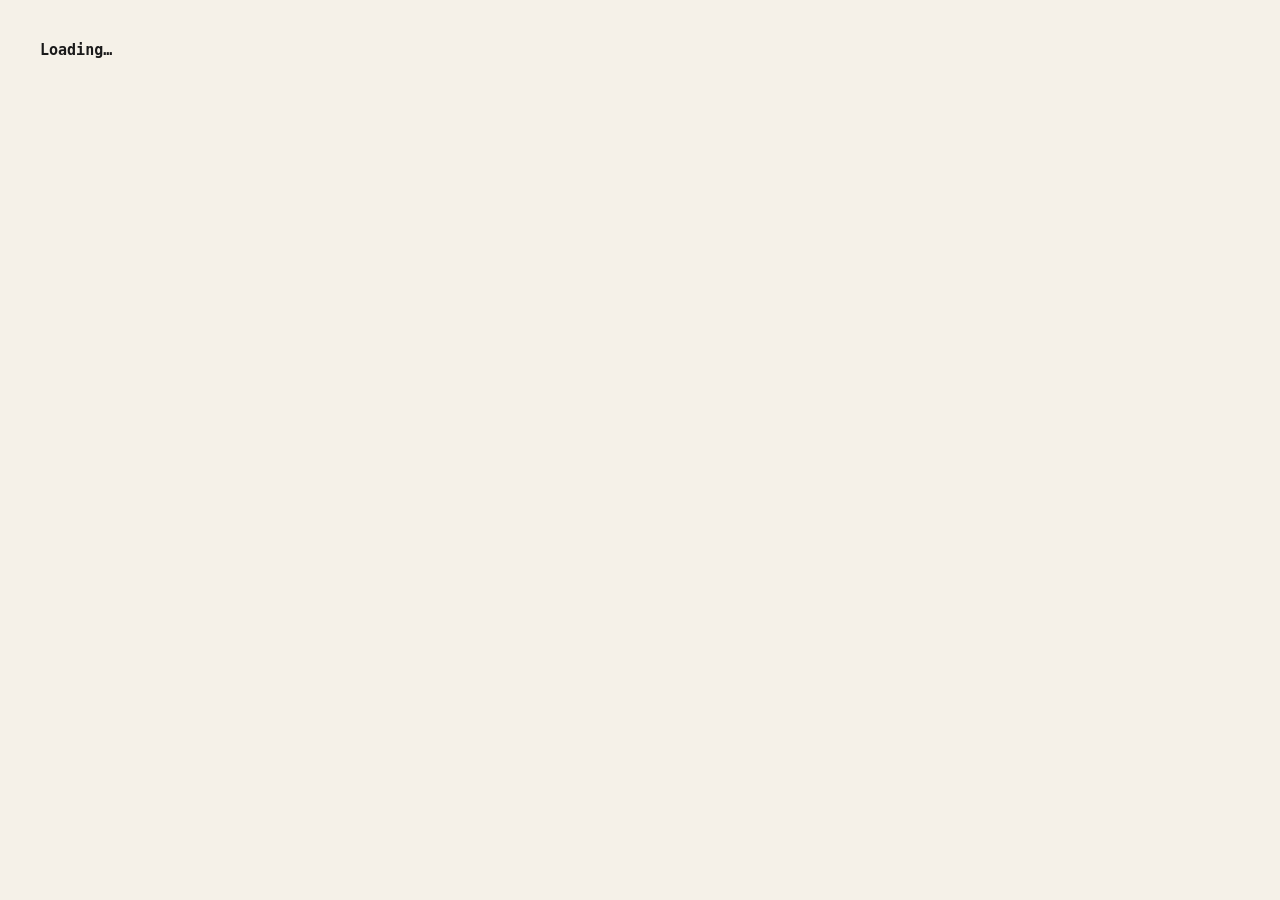
==== assets/web_admin/index.html @ db5f168c "feat(host): working desktop-admin web app + wire flutter_foreground_task Desktop admin (PRD §13.4) —" ====
<!doctype html>
<html lang="en">
<head>
  <meta charset="utf-8" />
  <meta name="viewport" content="width=device-width, initial-scale=1" />
  <title>Canteen Admin</title>
  <link rel="stylesheet" href="styles.css" />
</head>
<body>
  <div id="app">
    <div class="boot">Loading…</div>
  </div>
  <div id="toast" class="toast" hidden></div>
  <script src="app.js"></script>
</body>
</html>
---- assets/web_admin/styles.css ----
/* Neobrutalism desktop-admin — mirrors lib/ui/theme/tokens.dart (PRD §14).
   Restrained intensity throughout: this is a dense data surface, not an
   action moment. Thick flat borders, hard offset shadows, no rounding,
   blocky mono type, 8-point spacing. */

:root {
  --bg: #f5f1e8;
  --surface: #ffffff;
  --surface-muted: #e9e4d6;
  --ink: #1a1a1a;
  --accent: #2b6cf6;
  --on-accent: #ffffff;
  --accept: #1e8e4e;
  --reject: #d62d2d;
  --warn: #e8a317;
  --on-warn: #1a1a1a;
  --border: 3px;
  --border-bold: 5px;
  --shadow: 3px 3px 0 var(--ink);
  --shadow-bold: 6px 6px 0 var(--ink);
  --s-xs: 4px; --s-sm: 8px; --s-md: 16px; --s-lg: 24px; --s-xl: 32px;
  font-family: "Roboto Mono", ui-monospace, SFMono-Regular, Menlo, Consolas, monospace;
}

* { box-sizing: border-box; }
html, body { margin: 0; padding: 0; background: var(--bg); color: var(--ink); }
body { font-size: 15px; line-height: 1.4; }

h1 { font-size: 26px; font-weight: 700; margin: 0 0 var(--s-md); }
h2 { font-size: 19px; font-weight: 700; margin: 0 0 var(--s-sm); }
h3 { font-size: 15px; font-weight: 700; text-transform: uppercase; letter-spacing: .04em; margin: var(--s-lg) 0 var(--s-sm); }
a { color: var(--accent); }
.boot { padding: 40px; font-weight: 700; }

/* Layout ------------------------------------------------------------------ */
.shell { display: grid; grid-template-columns: 240px 1fr; min-height: 100vh; }
nav.side {
  background: var(--surface);
  border-right: var(--border-bold) solid var(--ink);
  padding: var(--s-md);
  display: flex; flex-direction: column; gap: var(--s-xs);
}
nav.side .brand { font-weight: 700; font-size: 18px; margin-bottom: var(--s-md); }
nav.side a {
  display: block; padding: var(--s-sm) var(--s-md);
  border: var(--border) solid var(--ink); background: var(--surface);
  color: var(--ink); text-decoration: none; font-weight: 700; font-size: 13px;
}
nav.side a.active { background: var(--accent); color: var(--on-accent); box-shadow: var(--shadow); }
nav.side .spacer { flex: 1; }
main { padding: var(--s-lg); overflow: auto; }

/* Cards / tables -------------------------------------------------------- */
.card {
  background: var(--surface);
  border: var(--border) solid var(--ink);
  box-shadow: var(--shadow);
  padding: var(--s-md);
  margin-bottom: var(--s-md);
}
.row { display: flex; gap: var(--s-sm); flex-wrap: wrap; align-items: center; }
.row.between { justify-content: space-between; }
.grid2 { display: grid; grid-template-columns: 1fr 1fr; gap: var(--s-md); }
.muted { color: #555; font-size: 13px; }

table { width: 100%; border-collapse: collapse; background: var(--surface); }
th, td { border: var(--border) solid var(--ink); padding: var(--s-sm); text-align: left; font-size: 13px; }
th { background: var(--surface-muted); text-transform: uppercase; letter-spacing: .03em; }
tbody tr:hover { background: #faf8f2; }

/* Controls ------------------------------------------------------------ */
label { display: block; font-size: 12px; font-weight: 700; text-transform: uppercase; margin: var(--s-sm) 0 var(--s-xs); }
input, select, textarea {
  width: 100%; padding: var(--s-sm) var(--s-md);
  border: var(--border) solid var(--ink); background: var(--surface);
  font: inherit; color: var(--ink);
}
input:focus, select:focus, textarea:focus { outline: none; border-color: var(--accent); border-width: var(--border-bold); }

button {
  padding: var(--s-sm) var(--s-lg); min-height: 40px;
  border: var(--border) solid var(--ink); background: var(--surface);
  font: inherit; font-weight: 700; color: var(--ink); cursor: pointer;
  box-shadow: var(--shadow);
}
button:hover { transform: translate(-1px, -1px); box-shadow: 4px 4px 0 var(--ink); }
button:active { transform: translate(2px, 2px); box-shadow: none; }
button.primary { background: var(--accent); color: var(--on-accent); border-width: var(--border-bold); box-shadow: var(--shadow-bold); }
button.danger { background: var(--reject); color: #fff; }
button.ghost { box-shadow: none; }
button:disabled { opacity: .5; cursor: not-allowed; transform: none; box-shadow: none; }

.pill { display: inline-block; padding: 2px var(--s-sm); border: 2px solid var(--ink); font-size: 11px; font-weight: 700; }
.pill.warn { background: var(--warn); color: var(--on-warn); }
.pill.bad { background: var(--reject); color: #fff; }
.pill.ok { background: var(--accept); color: #fff; }

/* Login ------------------------------------------------------------- */
.login-wrap { min-height: 100vh; display: grid; place-items: center; }
.login-card { width: 380px; }

/* Toast ----------------------------------------------------------- */
.toast {
  position: fixed; left: 50%; bottom: 24px; transform: translateX(-50%);
  background: var(--accept); color: #fff; padding: var(--s-md) var(--s-lg);
  border: var(--border) solid var(--ink); box-shadow: var(--shadow-bold);
  font-weight: 700; z-index: 50; max-width: 80vw;
}
.toast.bad { background: var(--reject); }

/* Modal --------------------------------------------------------- */
.modal-back { position: fixed; inset: 0; background: rgba(0,0,0,.4); display: grid; place-items: center; z-index: 40; }
.modal { background: var(--surface); border: var(--border-bold) solid var(--ink); box-shadow: var(--shadow-bold); padding: var(--s-lg); width: 460px; max-width: 92vw; max-height: 88vh; overflow: auto; }
.modal h2 { margin-bottom: var(--s-md); }
.modal .actions { display: flex; gap: var(--s-sm); justify-content: flex-end; margin-top: var(--s-lg); }

.summary { display: flex; gap: var(--s-lg); }
.summary .stat { flex: 1; text-align: center; border: var(--border) solid var(--ink); padding: var(--s-md); background: var(--surface-muted); }
.summary .stat b { display: block; font-size: 22px; }
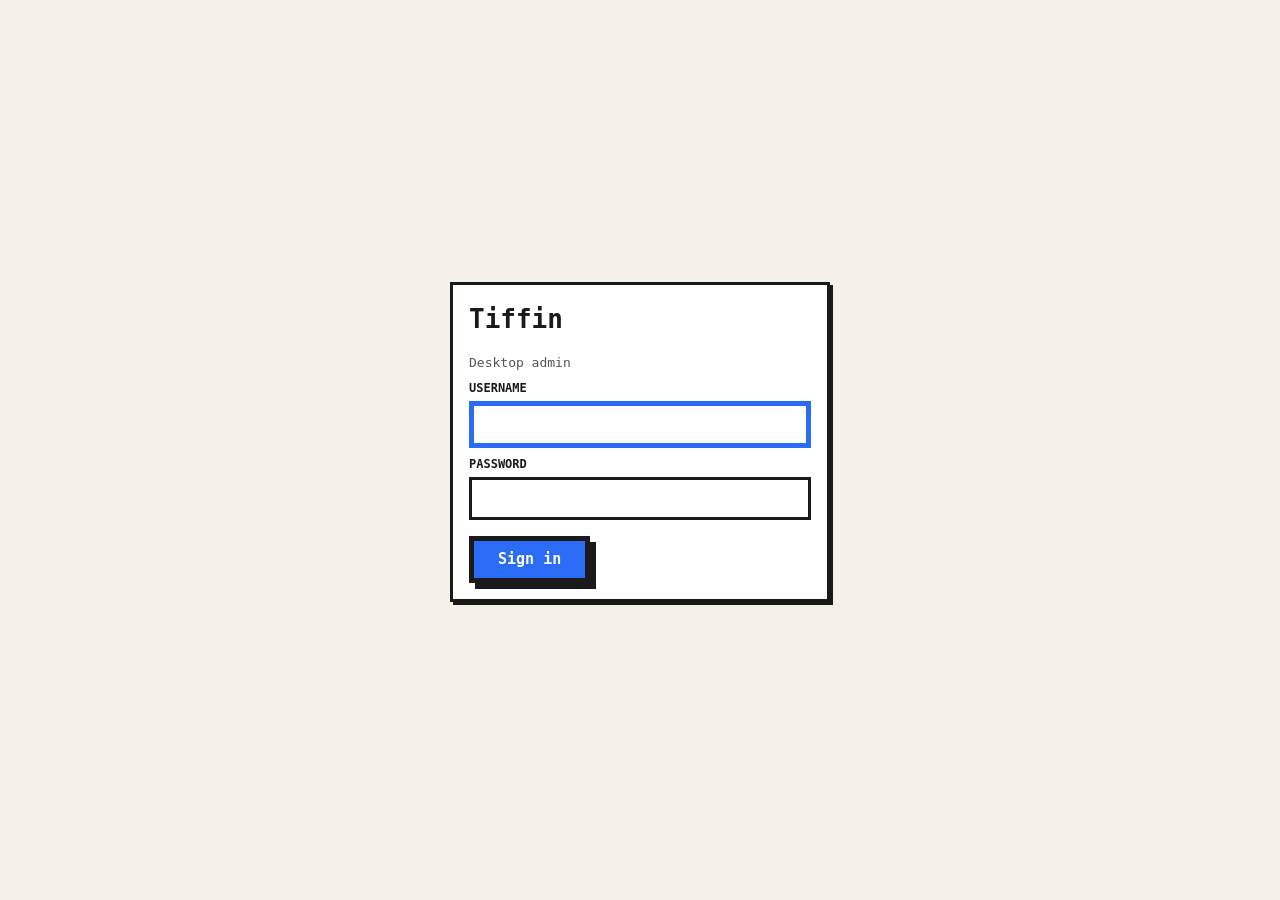
==== commit c8984213: "fix(web-admin): dead "add" buttons on empty setup + loading + calendar grid **Bug:** on a fresh inst" ====
--- a/assets/web_admin/index.html
+++ b/assets/web_admin/index.html
@@ -3,7 +3,7 @@
 <head>
   <meta charset="utf-8" />
   <meta name="viewport" content="width=device-width, initial-scale=1" />
-  <title>Canteen Admin</title>
+  <title>Tiffin · Admin</title>
   <link rel="stylesheet" href="styles.css" />
 </head>
 <body>
--- a/assets/web_admin/styles.css
+++ b/assets/web_admin/styles.css
@@ -117,3 +117,23 @@
 .summary { display: flex; gap: var(--s-lg); }
 .summary .stat { flex: 1; text-align: center; border: var(--border) solid var(--ink); padding: var(--s-md); background: var(--surface-muted); }
 .summary .stat b { display: block; font-size: 22px; }
+
+/* Menu calendar -------------------------------------------------- */
+.cal-head, .cal-grid { display: grid; grid-template-columns: repeat(7, 1fr); gap: var(--s-xs); }
+.cal-head { margin: var(--s-md) 0 var(--s-xs); }
+.cal-head div { font-size: 11px; font-weight: 700; text-transform: uppercase; text-align: center; color: #555; }
+.cal-grid { margin-bottom: var(--s-md); }
+.cal-cell {
+  aspect-ratio: 1; border: var(--border) solid var(--ink); background: var(--surface);
+  padding: var(--s-xs); position: relative; cursor: pointer;
+  display: flex; flex-direction: column;
+}
+.cal-cell.blank { border-color: var(--surface-muted); background: transparent; cursor: default; }
+.cal-cell:not(.blank):hover { background: #faf8f2; }
+.cal-cell.today { border-width: var(--border-bold); border-color: var(--accent); }
+.cal-cell.selected { background: var(--ink); box-shadow: var(--shadow); }
+.cal-cell.selected .cal-num, .cal-cell.selected .cal-count { color: var(--surface); }
+.cal-num { font-size: 13px; font-weight: 700; }
+.cal-dots { display: flex; flex-wrap: wrap; gap: 3px; margin-top: 2px; }
+.cal-dot { display: inline-block; width: 8px; height: 8px; border: 1.5px solid var(--ink); }
+.cal-count { margin-top: auto; align-self: flex-end; font-size: 11px; font-weight: 700; }
